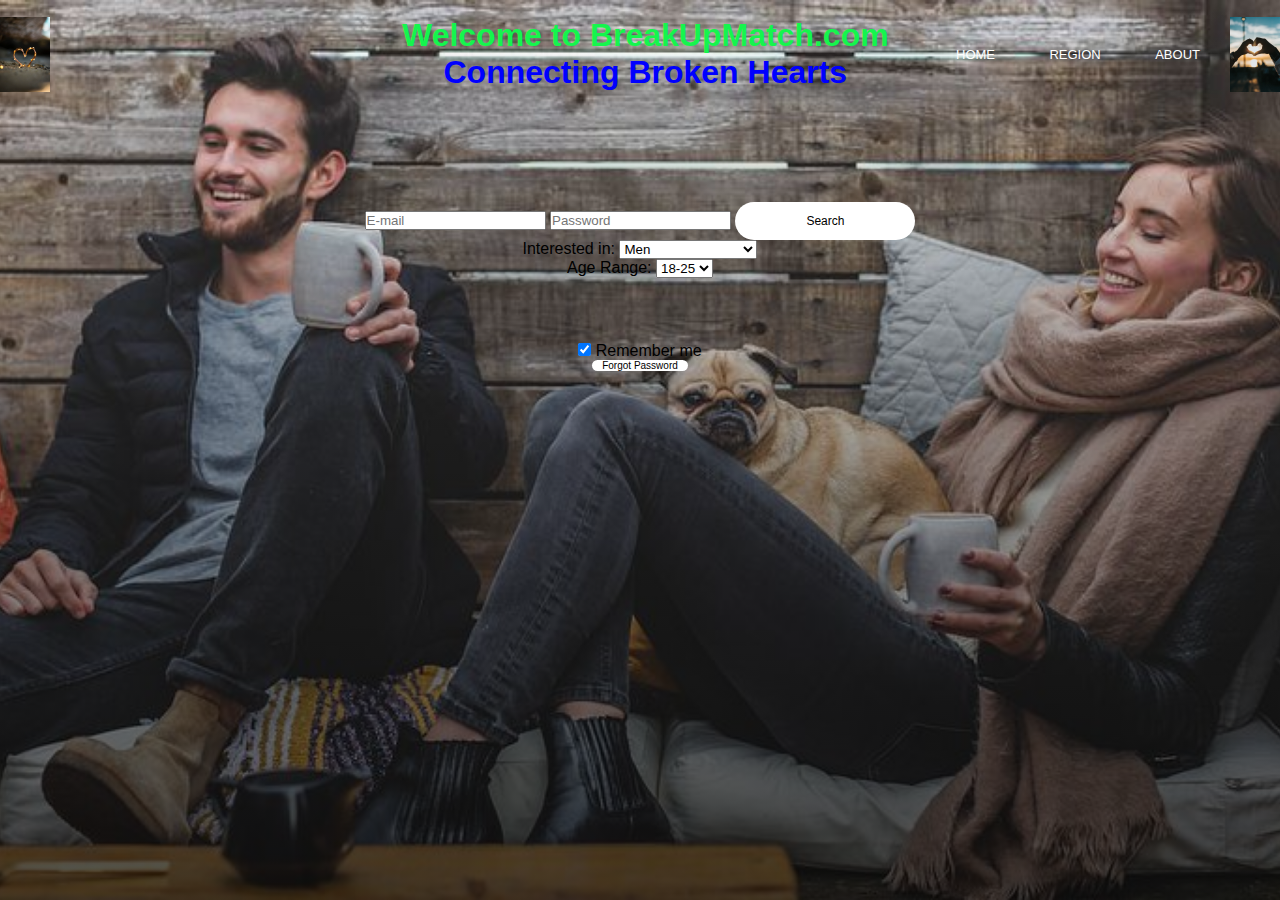
==== index.html @ 68557921 "Rename index.html.html to index.html" ====
<html>
  <title>BreakUpMatch</title>
  <head>
    <link rel="stylesheet" href="styles copy.css">
    <link rel="stylesheet" href="https://fonts.googleapis.com/css2?family=Oswald:wght@200..700&display=swap">
  </head>
  <body>

<section id="top">
</section>
<div class="container">

  <div class="navbar">
    <img src="logo.webp" class="logo">
    <h1 class="align-header">Welcome to BreakUpMatch.com <br> <span class="header-color">Connecting Broken Hearts</span></h1>
    <nav>
      <ul>
        <li><a href="">HOME</a></li>
        <li><a href="">REGION</a></li>
        <li><a href="">ABOUT</a></li>
      </ul>
    </nav>
    <img src="menu.webp" class="menu-icon">
  </div>
  <section id="Search">
    <form>
      <div class="login-fields">
      <input type="email" name="email" placeholder="E-mail">
      <input type="password" name="pass" placeholder="Password">
      <button type="button">Search</button>


      <div id="interested">
        
      
      <label for="interested">Interested in:</label>

<select name="interested" id="interested">
  <option value="Men">Men</option>
  <option value="Women">Women</option>
  <option value="Not want to specify">Not want to specifiy</option>
  
</select>
</div>

<div id="Age Range">
        
      
  <label for="Age">Age Range:</label>

<select name="Age Range id="Age Range">
<option value="18-25">18-25</option>
<option value="25-30">25-30</option>
<option value="31-35">31-35</option>
<option value="36-45">36-45</option>
<option value="46-55">46-55</option>
<option value="56-75">56-75</option>
</select>
</div>


    </div>
      <div id="remember-container">
        <input type="checkbox" id="checkbox-2-1" class="checkbox" checked="checked"/>
        <span id="remember">Remember me</span>
        <div id="forgotten">
          <forgotten type="forgotten">Forgot Password</forgotten>
        </div>
      </div>
</div>


</form>



</section>





  </body>
</html>
---- styles copy.css ----
*{
   /* background-color: #3F3351; */
margin:0;
padding:0;
font-family: 'Roboto',sans-serif;  
}
.container{
    overflow-x: auto;    
  white-space: nowrap;
   width: 100%;
   height: 100%;
   background-image: linear-gradient(rgba(0,0,0,0),rgba(0.7,0.7,0.7,0.7)),url(background.jpg); 
   background-position: center;
   background-size: cover;
    text-align: center;
   
}
.align-header{
 margin-left:22rem;
}

.header-color{
 color:blue;
   }
.navbar{
    display:inline-block;
    text-align: center;
    height:12%;
    display:flex;
    align-items:center;
}
.logo{
   
    width:50px;
    cursor:pointer;
}
.menu-icon{
    
    width:50px;
    cursor:pointer;
    margin-left:30px;
}
nav{
    
    flex:1;
    text-align:right;

}
nav ul li{
    list-stle:none;
    
    display:inline-block;
    margin-left:50px;
}

nav ul li a{
    
    text-decoration:solid ;
    color:rgb(255, 255, 255);
    font-size:13px;
}
button{
    width:180px;
    color:#000;
    font-size: 12px;
    padding: 12px 0;
    background: #fff;
    border: 0;
    border-radius: 20px;
    outline:none;
    margin-top:30px;
}

forgotten{
    width: 100px;
    color:#000;
    font-size: 10px;
    padding: 0px 10;
    background: #fff;
    border: 0;
    border-radius: 10px;
    outline:none;
    margin-top:10in;
}
h1{
    color: #15f54d;
}
.login-fields{
    margin: 3rem 0rem;
    padding: 16px;
}

#login{
    position: absolute;
    left: 0;
    right: 0;
    margin-left: auto;
    margin-right: auto;

width: 260px;
height: 260px;
border-radius: 5px;
background: rgba(3, 3, 3, 0);
box-shadow: 1px 1px 50px rgba(214, 212, 212, 0);
}
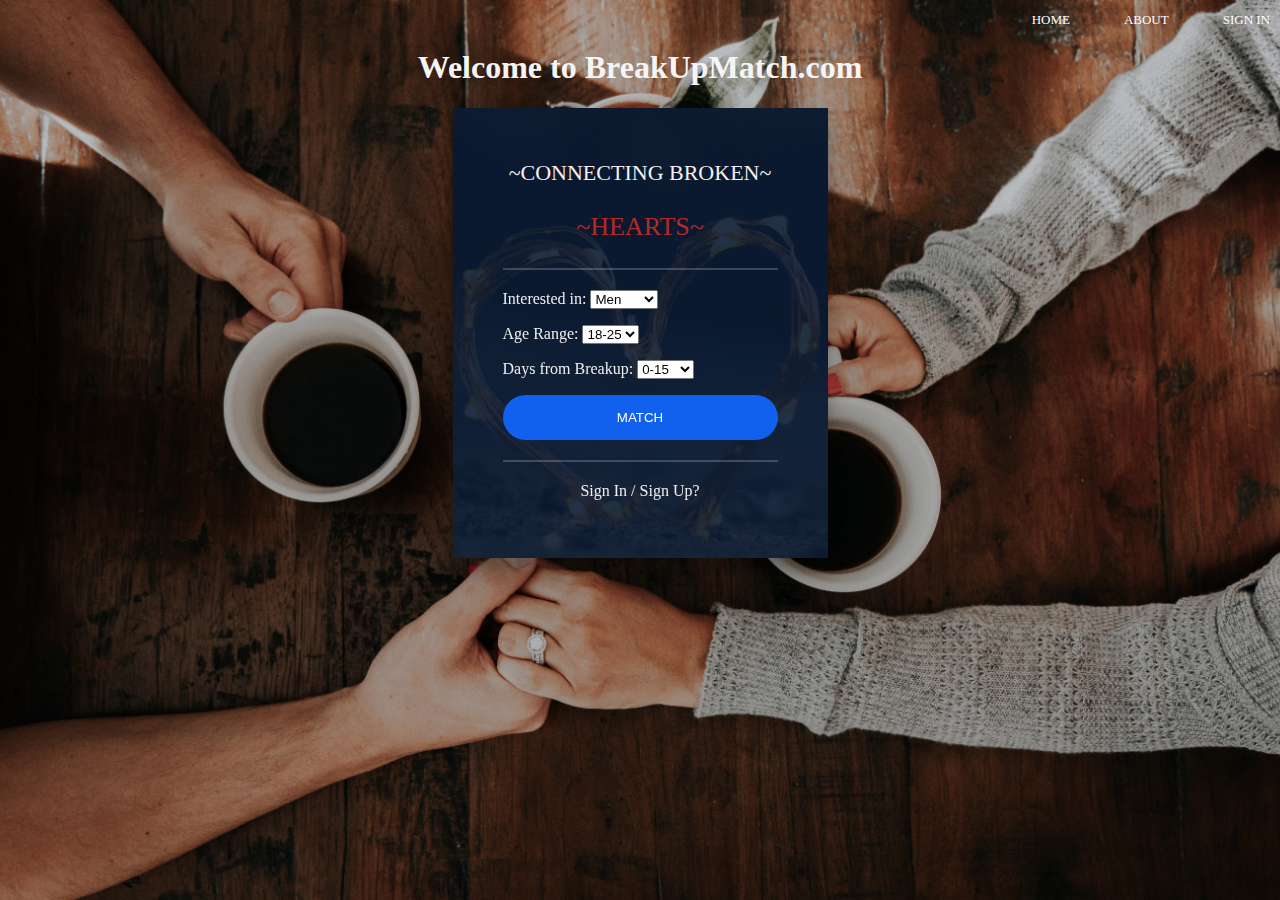
==== commit 68ccb067: "updated code" ====
--- a/index.html
+++ b/index.html
@@ -1,84 +1,89 @@
+
 <html>
   <title>BreakUpMatch</title>
   <head>
-    <link rel="stylesheet" href="styles copy.css">
-    <link rel="stylesheet" href="https://fonts.googleapis.com/css2?family=Oswald:wght@200..700&display=swap">
+    <link rel="stylesheet" href="styles_page0_update.css">    
   </head>
   <body>
-
-<section id="top">
-</section>
-<div class="container">
-
-  <div class="navbar">
-    <img src="logo.webp" class="logo">
-    <h1 class="align-header">Welcome to BreakUpMatch.com <br> <span class="header-color">Connecting Broken Hearts</span></h1>
+    <section id="top">
+    </section>
     <nav>
       <ul>
         <li><a href="">HOME</a></li>
-        <li><a href="">REGION</a></li>
         <li><a href="">ABOUT</a></li>
+        <li><a href="">SIGN IN</a></li>
       </ul>
     </nav>
-    <img src="menu.webp" class="menu-icon">
+    <div class="container">
+    
+      <div class="navbar">
+        <h1 class="align-header">Welcome to BreakUpMatch.com</h1>
+        <div class="login-wrap">
+	<div class="login-html">
+    <div class="top">
+
+   
+    <p>~CONNECTING BROKEN~</p>
+    <p class="top_H">~HEARTS~</p>
   </div>
-  <section id="Search">
-    <form>
-      <div class="login-fields">
-      <input type="email" name="email" placeholder="E-mail">
-      <input type="password" name="pass" placeholder="Password">
-      <button type="button">Search</button>
-
-
-      <div id="interested">
+    <div class="hr"></div>
+		<div class="login-form">
+			<div class="sign-in-htm">
+		
+				<div id="interested">
         
       
-      <label for="interested">Interested in:</label>
-
-<select name="interested" id="interested">
-  <option value="Men">Men</option>
-  <option value="Women">Women</option>
-  <option value="Not want to specify">Not want to specifiy</option>
-  
-</select>
-</div>
-
-<div id="Age Range">
-        
+          <label for="interested">Interested in:</label>
+    
+    <select name="interested" id="interested">
+      <option value="Men">Men</option>
+      <option value="Women">Women</option>
+      <option value="All">All</option>
       
-  <label for="Age">Age Range:</label>
-
-<select name="Age Range id="Age Range">
-<option value="18-25">18-25</option>
-<option value="25-30">25-30</option>
-<option value="31-35">31-35</option>
-<option value="36-45">36-45</option>
-<option value="46-55">46-55</option>
-<option value="56-75">56-75</option>
-</select>
-</div>
-
-
+    </select>
     </div>
-      <div id="remember-container">
-        <input type="checkbox" id="checkbox-2-1" class="checkbox" checked="checked"/>
-        <span id="remember">Remember me</span>
-        <div id="forgotten">
-          <forgotten type="forgotten">Forgot Password</forgotten>
-        </div>
-      </div>
-</div>
-
-
-</form>
-
-
-
-</section>
-
-
-
-
-
-  </body>
-</html>
+    <p></p>
+    <div id="Age Range">
+            
+          
+      <label for="Age">Age Range:</label>
+    
+    <select name="Age Range id="Age Range">
+    <option value="18-25">18-25</option>
+    <option value="25-30">25-30</option>
+    <option value="31-35">31-35</option>
+    <option value="36-45">36-45</option>
+    <option value="46-55">46-55</option>
+    <option value="56-75">56-75</option>
+    </select>
+    </div>
+    <p></p>
+    <div id="Break Days">
+            
+          
+      <label for="Break Days">Days from Breakup:</label>
+    
+    <select name="Break Dayse id="Break Days">
+    <option value="0-15">0-15</option>
+    <option value="15-30">15-30</option>
+    <option value="31-45">31-45</option>
+    <option value="45-60">45-60</option>
+    <option value="60-75">61-75</option>
+    <option value="75+">75+</option>
+    </select>
+    </div>
+    <p></p>
+				<div class="group">
+					<input type="submit" class="button" value="MATCH">
+				</div>
+				<div class="hr"></div>
+				<div class="foot-lnk">
+					<a href="#forgot">Sign In / Sign Up?</a>
+				</div>
+			</div>
+		
+				</div>
+			</div>
+		</div>
+	</div>
+</div>--- a/styles_page0_update.css
+++ b/styles_page0_update.css
@@ -0,0 +1,122 @@
+body{
+	margin:10;
+	color:#EEEEEE;
+	background:url(15.jpg) no-repeat;
+    background-size: cover;
+    background-position: center;
+	font:1100 16px/18px 'Open Sans',sans-serif;
+}
+*,:after,:before{box-sizing:border-box}
+.clearfix:after,.clearfix:before{content:'';display:table}
+.clearfix:after{clear:both;display:block}
+a{color:inherit;text-decoration:none}
+.align-header{
+    /* margin-left:25rem; */
+    position:relative;
+    text-align:center;
+    color:whitesmoke
+   }
+   .top{
+	color:rgb(245, 239, 239);
+	font-size:22px;
+    
+    text-align:center;
+}
+.top_H{
+	color:rgb(180, 41, 41);
+    font-size:26px;
+}
+   nav{
+    
+    flex:1;
+    text-align:right;
+
+}
+nav ul li{
+    list-stle:none;
+    
+    display:inline-block;
+    margin-left:50px;
+}
+nav ul li a{
+    
+    text-decoration:solid ;
+    color:rgb(256, 256, 256);
+    font-size:13px;
+}
+   
+.login-wrap{
+	width:100%;
+	margin:auto;
+	max-width:375px;
+	min-height:450px;
+	position:relative;
+	background:url(logo.webp) no-repeat center;
+	box-shadow:0 12px 15px 0 rgba(0,0,0,.24),0 17px 50px 0 rgba(0,0,0,.19);
+}
+.login-html{
+	width:100%;
+	height:100%;
+	position:absolute;
+	padding:30px 50px 50px 50px;
+	background:rgba(10,27,51,.9);
+}
+
+}
+.login-html .tab,
+.login-form .group .label,
+.login-form .group .button{
+	text-transform:uppercase;
+}
+.login-html .tab{
+	font-size:22px;
+	margin-right:5px;
+	padding-bottom:5px;
+	margin:0 50px 10px 10;
+	display:inline-block;
+	border-bottom:1px solid transparent;
+}
+.login-html .sign-in:checked + .tab{
+	color:#fff;
+	border-color:#1161ee;
+}
+.login-form{
+	min-height:245px;
+	position:relative;
+	perspective:1000px;
+	transform-style:preserve-3d;
+}
+.login-form .group{
+	margin-bottom:0px;
+}
+.login-form .group .label,
+.login-form .group .input,
+.login-form .group .button{
+	width:100%;
+	color:#fff;
+	display:block;
+}
+.login-form .group .input,
+.login-form .group .button{
+	border:none;
+	padding:15px 20px;
+	border-radius:25px;
+	background:rgba(255,255,255,.1);
+}
+.login-form .group input[data-type="password"]{
+	text-security:circle;
+	-webkit-text-security:circle;
+}
+
+.login-form .group .button{
+	background:#1161ee;
+}
+
+.hr{
+	height:2px;
+	margin:20px 0 20px 0px;
+	background:rgba(255,255,255,.2);
+}
+.foot-lnk{
+	text-align:center;
+}